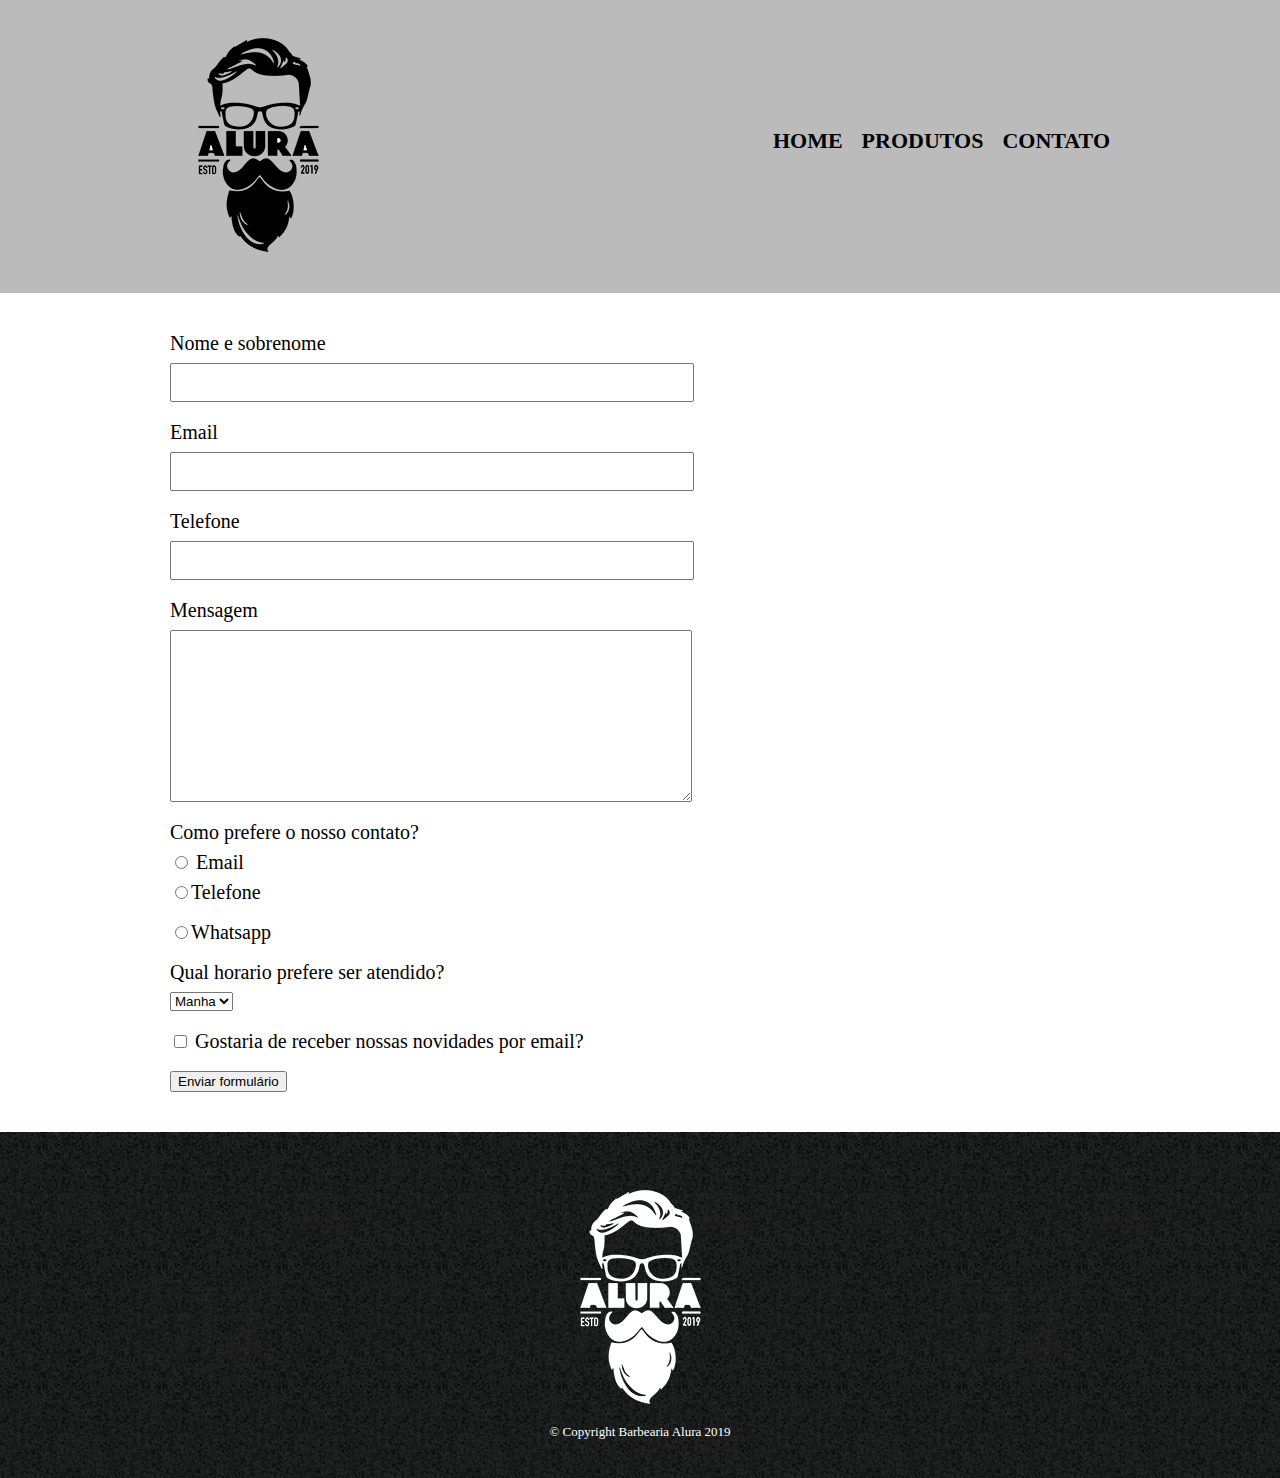
==== contato.html @ 52481e88 "3-Tipos de campos diferentes-Seleccionando opcoes" ====
<!DOCTYPE html>
<html>
    <head>
        <meta charset="UTF-8">
        <title>Produtos - Barbearia Alura</title>
        <link rel="stylesheet" href="reset.css">
        <link rel="stylesheet" href="style.css">
    </head>
    <body>
        <header>
            <div class="caixa">
                <h1><img src="logo.png" ></h1>

                <nav>
                    <ul>
                        <li><a href="index.html">Home</a></li>
                        <li><a href="produtos.html">Produtos</a></li>
                        <li><a href="contato.html">Contato</a></li>
                    </ul>
                </nav>
            </div>
        </header> 

        <main>
            <form>
                <label for="nomesobrenome">Nome e sobrenome</label>
                <input type="text" id="nomesobrenome" class="input-padrao">

                <label for="email">Email</label>
                <input type="text" id="email" class="input-padrao">

                <label for="telefone">Telefone</label>
                <input type="text" id="telefone" class="input-padrao">

                <label for="mensagem">Mensagem</label>
                <textarea id="mensagem" cols="70" rows="10" class="input-padrao"></textarea>

                <div>
                    <p>Como prefere o nosso contato?</p>
                    <label for="radio-email"><input type="radio" name="contato" value="email" id="radio-email"> Email</label>

                    <label for="radio-telefone"><input type="radio" name="contato" value="telefone" id="radio-telefone">Telefone</label>

                    <label for="radio-whatsapp" class="checkbox"><input type="radio" name="contato" value="whatsapp" id="radio-whatsapp">Whatsapp</label>
                </div>

                <div>
                    <p>Qual horario prefere ser atendido? </p>
                    <select>
                        <option>Manha</option>
                        <option>Tarde</option>
                        <option>Noite</option>

                    </select>
                </div>    
                
                <label class="checkbox"><input type="checkbox"> Gostaria de receber nossas novidades por email?</label>                

                <input type="submit" value="Enviar formulário">
            </form>

        </main>

        <footer>
            <img src="logo-branco.png">
            <p class="copyright">&copy; Copyright Barbearia Alura 2019</p>
        </footer>
    </body>
</html>
---- style.css ----
header {
    background: #bbbbbb;
    padding: 20px;
}

.caixa {
    position: relative;
    width: 940px;
    margin: 0 auto;
}

nav {
    position: absolute;
    top: 110px;
    right: 0;
}

nav li {
    display: inline;
    margin: 0 0 0 15px;
}

nav a {
    text-transform: uppercase;
    color: #000000;
    font-weight: bold;
    font-size: 22px;
    text-decoration: none;
}

nav a:hover {
    color: #c78c19;
    text-decoration: underline;
}

.produtos {
    width: 940px;
    margin: 0 auto;
    padding: 50px 0;
}

.produtos li {
    display: inline-block;
    text-align: center;
    width: 30%;
    vertical-align: top;
    margin: 0 1.5%;
    padding: 30px 20px;
    box-sizing: border-box;
    border: 2px solid #000000;
    border-radius: 10px;
}

.produtos li:hover {
    border-color: #c78c19;
}

.produtos li:active {
    border-color: #088c19;
}

.produtos li:active h2 {
    font-size: 34px;
}

.produtos h2 {
    font-size: 20px;
    font-weight: bold;
}
.produto-descricao {
    font-size: 18px;
}

.produto-preco {
    font-size: 22px;
    font-weight: bold;
    margin-top: 10px ;
}

footer {
    text-align: center;
    background: url(bg.jpg);
    padding: 40px 0;
}

.copyright {
    color: #ffffff;
    font-size: 13px;
    margin: 20px 0 002;
}

main {
    width: 940px;
    margin: 0 auto;
}

form {
    margin: 40px 0;
}

form label, form p {
    display: block;
    font-size: 20px;
    margin: 0 0 10px;
}

.input-padrao {
    display: block;
    margin: 0 0 20px;
    padding: 10px 25px;
    width: 50%;
}

.checkbox {
    margin: 20px 0;
}
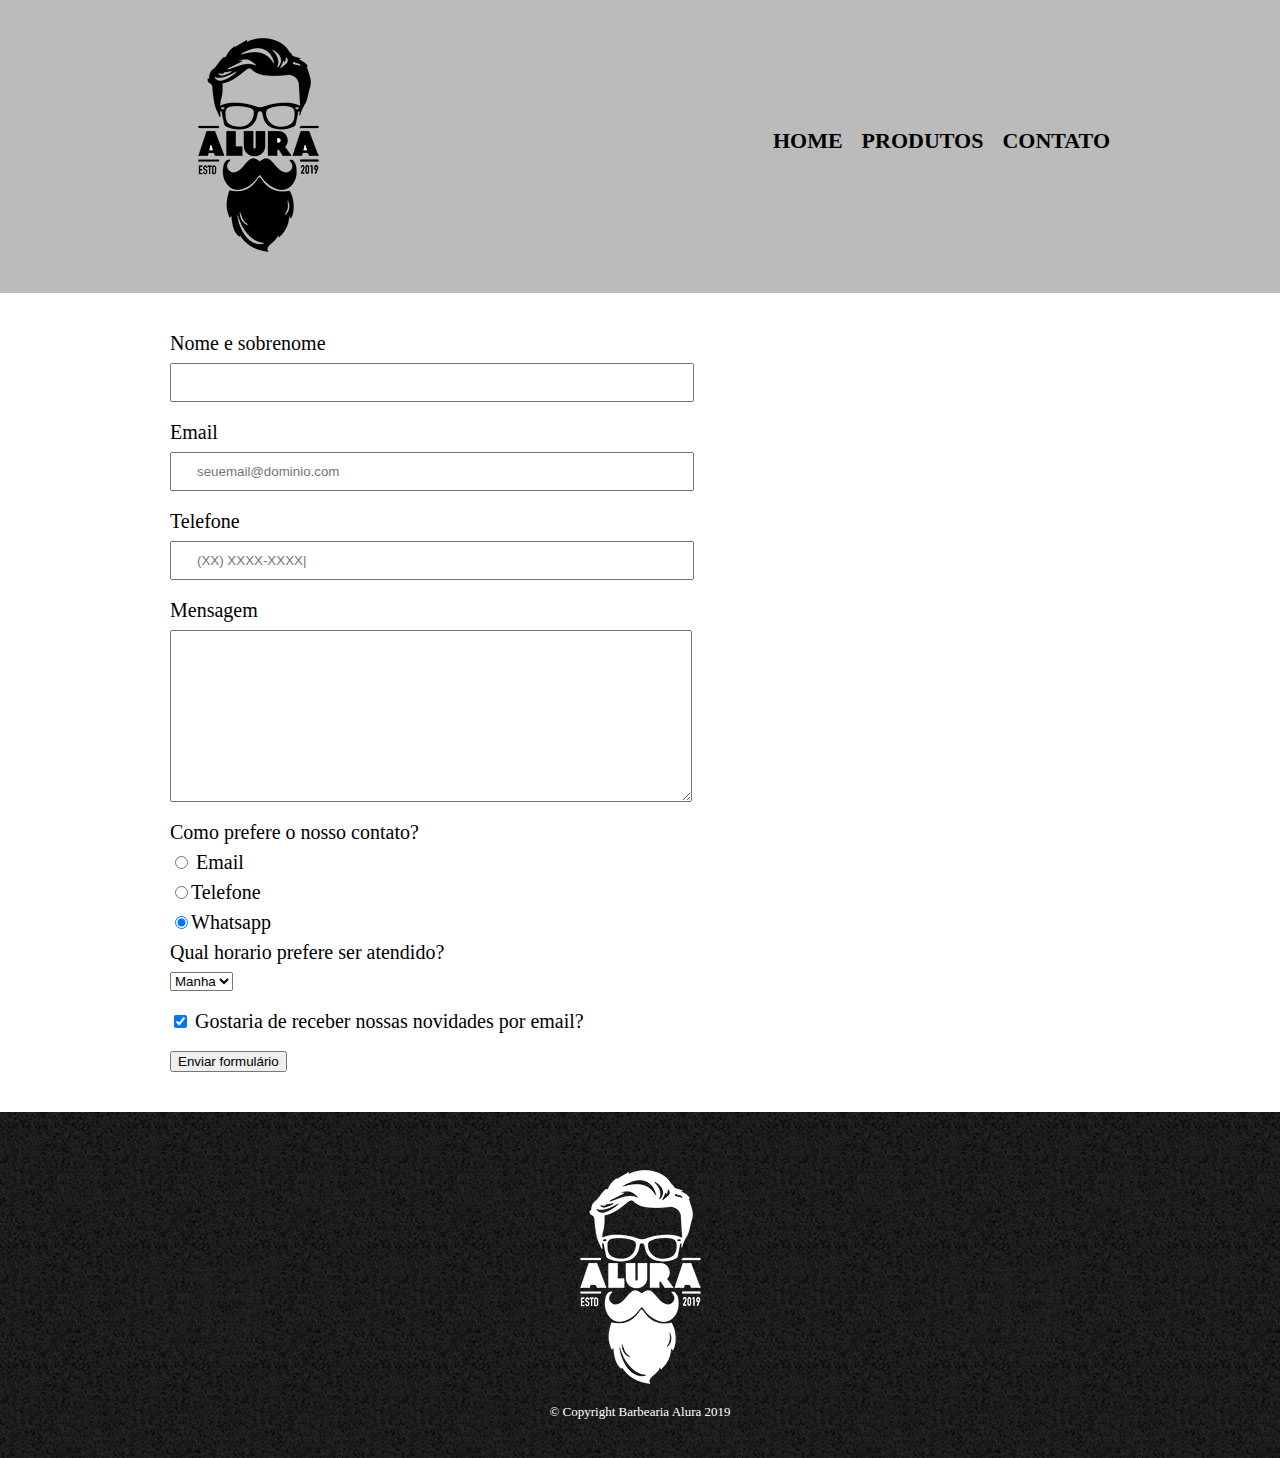
==== commit 3d5a742b: "4-Melhorando a semântica-Dados importantes nos inputs" ====
--- a/contato.html
+++ b/contato.html
@@ -24,16 +24,16 @@
         <main>
             <form>
                 <label for="nomesobrenome">Nome e sobrenome</label>
-                <input type="text" id="nomesobrenome" class="input-padrao">
+                <input type="text" id="nomesobrenome" class="input-padrao" required>
 
                 <label for="email">Email</label>
-                <input type="text" id="email" class="input-padrao">
+                <input type="email" id="email" class="input-padrao" required placeholder="seuemail@dominio.com">
 
                 <label for="telefone">Telefone</label>
-                <input type="text" id="telefone" class="input-padrao">
+                <input type="tel" id="telefone" class="input-padrao" required placeholder="(XX) XXXX-XXXX|">
 
                 <label for="mensagem">Mensagem</label>
-                <textarea id="mensagem" cols="70" rows="10" class="input-padrao"></textarea>
+                <textarea id="mensagem" cols="70" rows="10" class="input-padrao" required></textarea>
 
                 <div>
                     <p>Como prefere o nosso contato?</p>
@@ -41,7 +41,7 @@
 
                     <label for="radio-telefone"><input type="radio" name="contato" value="telefone" id="radio-telefone">Telefone</label>
 
-                    <label for="radio-whatsapp" class="checkbox"><input type="radio" name="contato" value="whatsapp" id="radio-whatsapp">Whatsapp</label>
+                    <label for="radio-whatsapp"><input type="radio" name="contato" value="whatsapp" id="radio-whatsapp" checked>Whatsapp</label>
                 </div>
 
                 <div>
@@ -54,7 +54,7 @@
                     </select>
                 </div>    
                 
-                <label class="checkbox"><input type="checkbox"> Gostaria de receber nossas novidades por email?</label>                
+                <label class="checkbox"><input type="checkbox" checked> Gostaria de receber nossas novidades por email?</label>                
 
                 <input type="submit" value="Enviar formulário">
             </form>
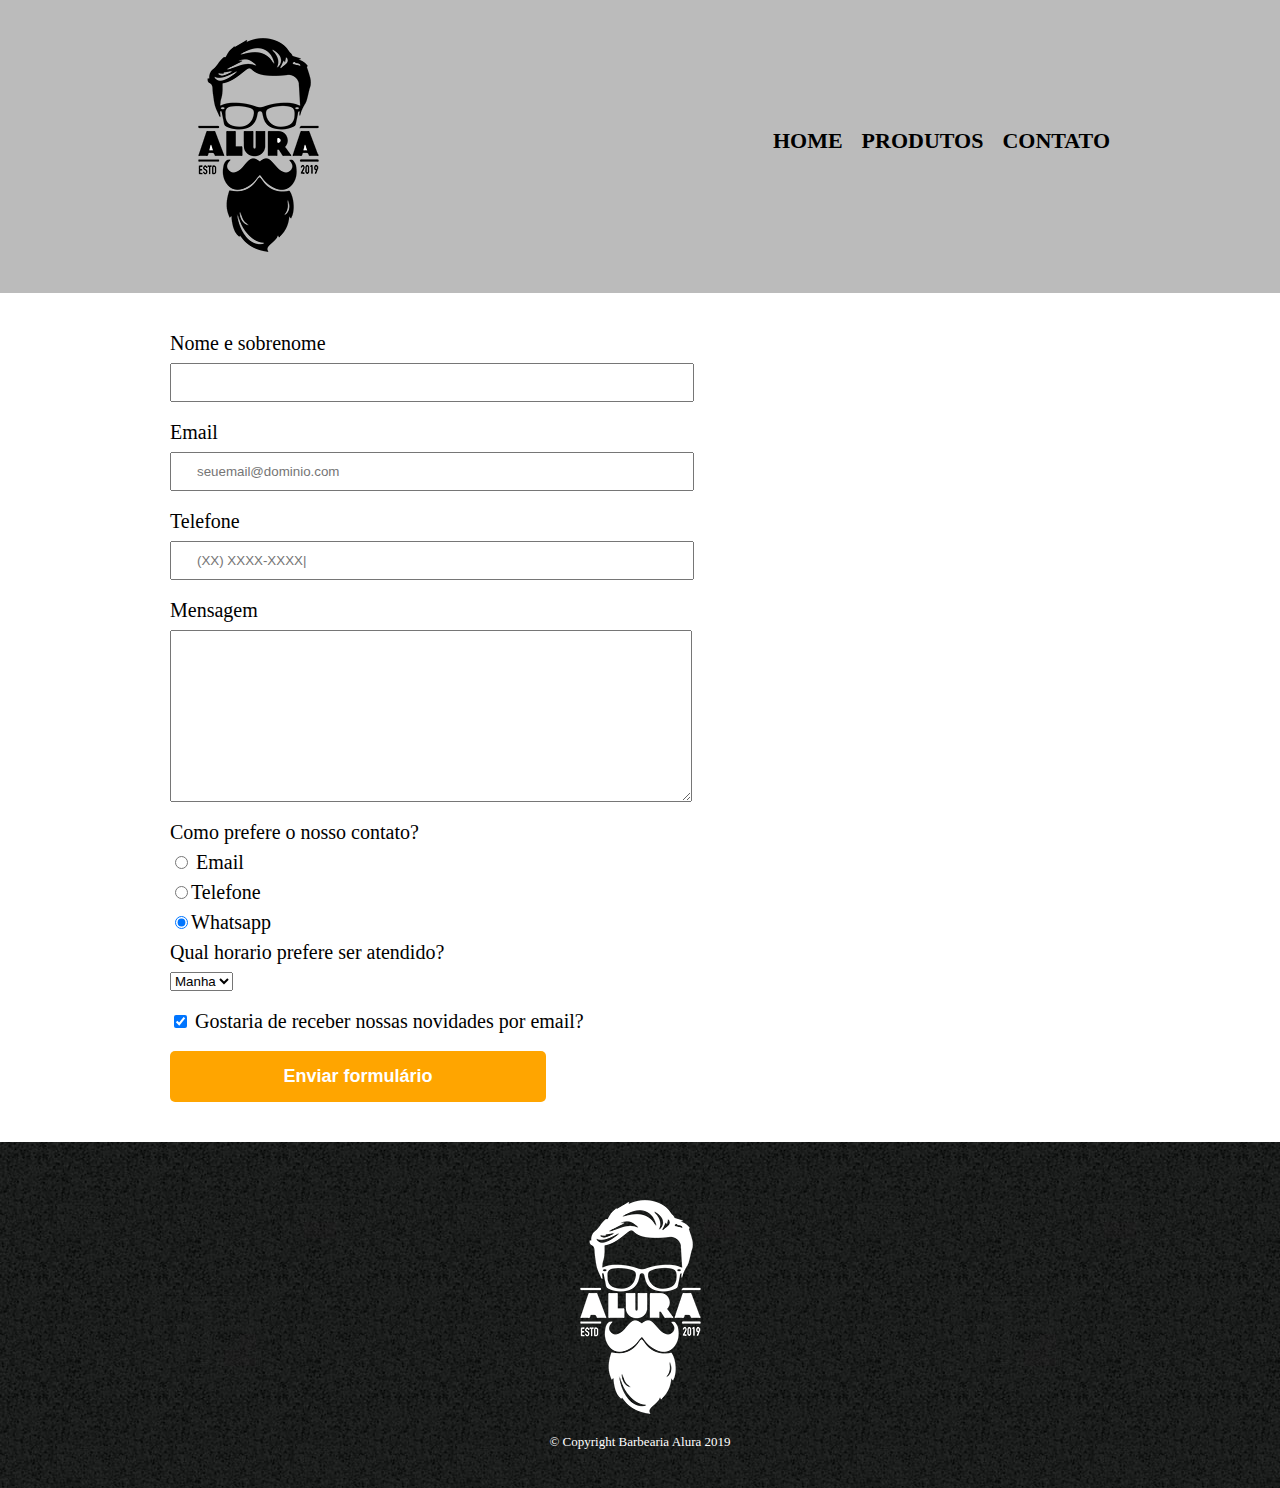
==== commit b4515252: "5-CSS avançado-O que sao transicoes?" ====
--- a/contato.html
+++ b/contato.html
@@ -9,7 +9,7 @@
     <body>
         <header>
             <div class="caixa">
-                <h1><img src="logo.png" ></h1>
+                <h1><img src="logo.png" alt="Logo da Barbearia Alura" ></h1>
 
                 <nav>
                     <ul>
@@ -35,34 +35,34 @@
                 <label for="mensagem">Mensagem</label>
                 <textarea id="mensagem" cols="70" rows="10" class="input-padrao" required></textarea>
 
-                <div>
-                    <p>Como prefere o nosso contato?</p>
+                <fieldset>
+                    <legend>Como prefere o nosso contato?</legend>
                     <label for="radio-email"><input type="radio" name="contato" value="email" id="radio-email"> Email</label>
 
                     <label for="radio-telefone"><input type="radio" name="contato" value="telefone" id="radio-telefone">Telefone</label>
 
                     <label for="radio-whatsapp"><input type="radio" name="contato" value="whatsapp" id="radio-whatsapp" checked>Whatsapp</label>
-                </div>
+                </fieldset>
 
-                <div>
-                    <p>Qual horario prefere ser atendido? </p>
+                <fieldset>
+                    <legend>Qual horario prefere ser atendido? </legend>
                     <select>
                         <option>Manha</option>
                         <option>Tarde</option>
                         <option>Noite</option>
 
                     </select>
-                </div>    
+                </fieldset>    
                 
                 <label class="checkbox"><input type="checkbox" checked> Gostaria de receber nossas novidades por email?</label>                
 
-                <input type="submit" value="Enviar formulário">
+                <input type="submit" value="Enviar formulário" class="enviar">
             </form>
 
         </main>
 
         <footer>
-            <img src="logo-branco.png">
+            <img src="logo-branco.png" alt="Logo da Barbearia Alura">
             <p class="copyright">&copy; Copyright Barbearia Alura 2019</p>
         </footer>
     </body>
--- a/style.css
+++ b/style.css
@@ -98,7 +98,7 @@
     margin: 40px 0;
 }
 
-form label, form p {
+form label, form legend {
     display: block;
     font-size: 20px;
     margin: 0 0 10px;
@@ -113,4 +113,21 @@
 
 .checkbox {
     margin: 20px 0;
+}
+
+.enviar {
+    width: 40%;
+    padding: 15px 0;
+    background: orange;
+    font-size: 18px;
+    color: white;
+    font-weight: bold;
+    border: none;
+    border-radius: 5px;
+    transition: 1s background;
+    cursor: pointer;
+}
+
+.enviar:hover {
+    background: darkorange;
 }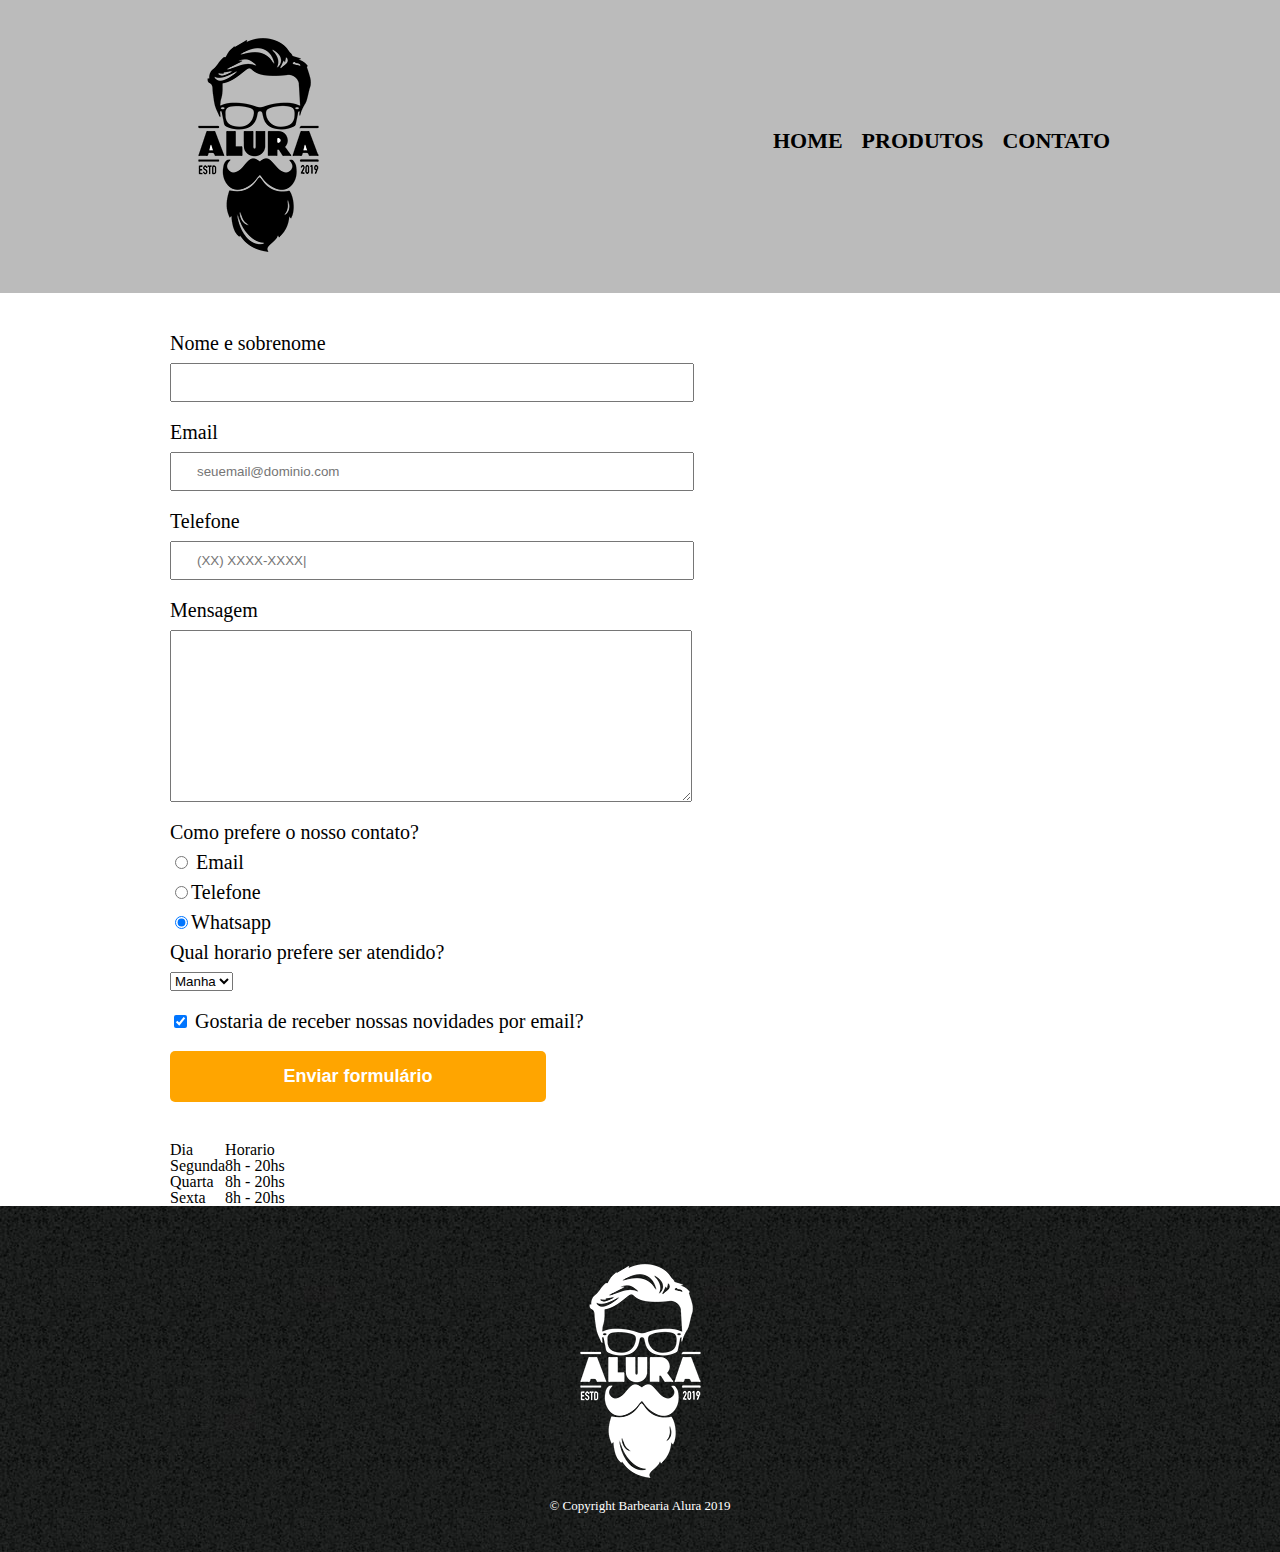
==== commit e9722fd0: "6-Estrutura de tabelas-Tabela básica" ====
--- a/contato.html
+++ b/contato.html
@@ -59,6 +59,25 @@
                 <input type="submit" value="Enviar formulário" class="enviar">
             </form>
 
+            <table>
+                <tr>
+                    <td>Dia</td>
+                    <td>Horario</td>
+                </tr>
+                <tr>
+                    <td>Segunda</td>
+                    <td>8h - 20hs</td>
+                </tr>
+                <tr>
+                    <td>Quarta</td>
+                    <td>8h - 20hs</td>
+                </tr>
+                <tr>
+                    <td>Sexta</td>
+                    <td>8h - 20hs</td>
+                </tr>
+            </table>
+
         </main>
 
         <footer>
--- a/style.css
+++ b/style.css
@@ -124,10 +124,11 @@
     font-weight: bold;
     border: none;
     border-radius: 5px;
-    transition: 1s background;
+    transition: 1s all;
     cursor: pointer;
 }
 
 .enviar:hover {
     background: darkorange;
+    transform: scale(1.2); /* rotate(70deg);*/
 }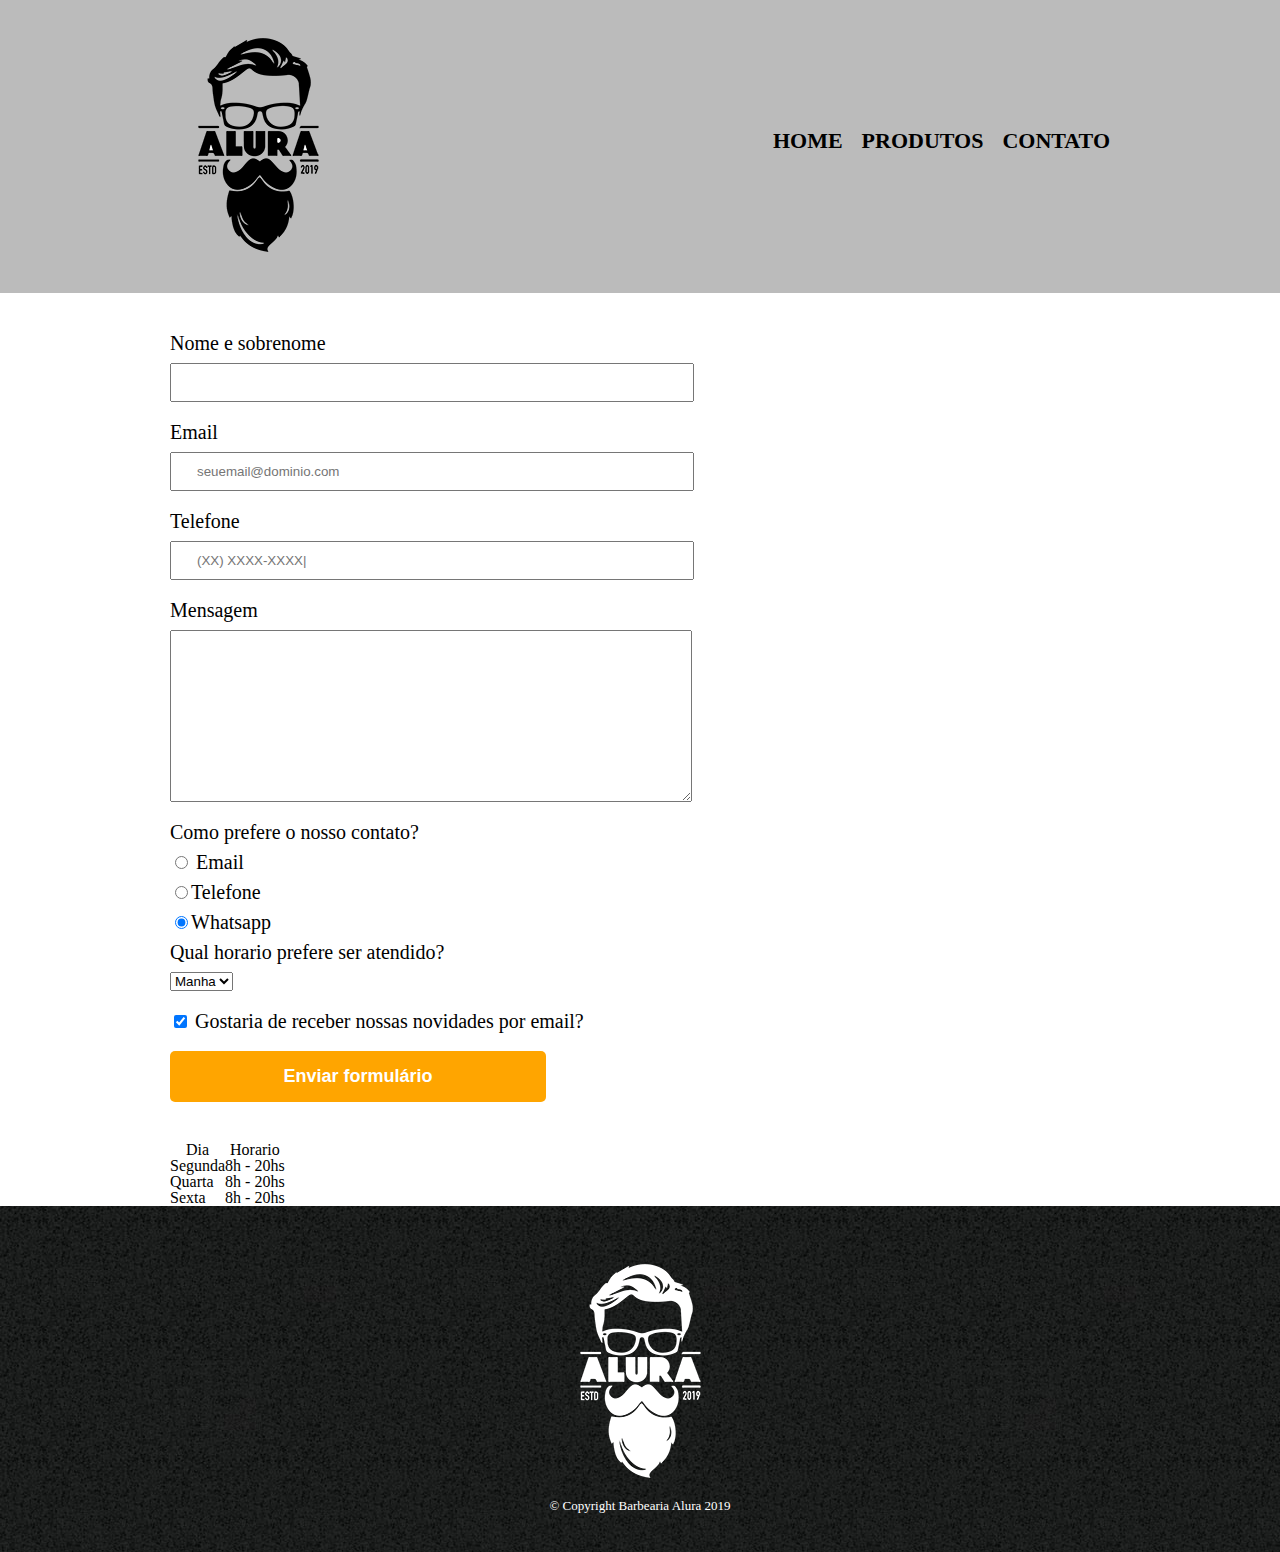
==== commit ad76dadc: "6-Estrutura de tabelas-Tags semanticas" ====
--- a/contato.html
+++ b/contato.html
@@ -60,22 +60,26 @@
             </form>
 
             <table>
-                <tr>
-                    <td>Dia</td>
-                    <td>Horario</td>
-                </tr>
-                <tr>
-                    <td>Segunda</td>
-                    <td>8h - 20hs</td>
-                </tr>
-                <tr>
-                    <td>Quarta</td>
-                    <td>8h - 20hs</td>
-                </tr>
-                <tr>
-                    <td>Sexta</td>
-                    <td>8h - 20hs</td>
-                </tr>
+                <thead>
+                    <tr>
+                        <th>Dia</th>
+                        <th>Horario</th>
+                    </tr>
+                </thead>
+                <tbody>
+                    <tr>
+                        <td>Segunda</td>
+                        <td>8h - 20hs</td>
+                    </tr>
+                    <tr>
+                        <td>Quarta</td>
+                        <td>8h - 20hs</td>
+                    </tr>
+                    <tr>
+                        <td>Sexta</td>
+                        <td>8h - 20hs</td>
+                    </tr>
+                </tbody>
             </table>
 
         </main>
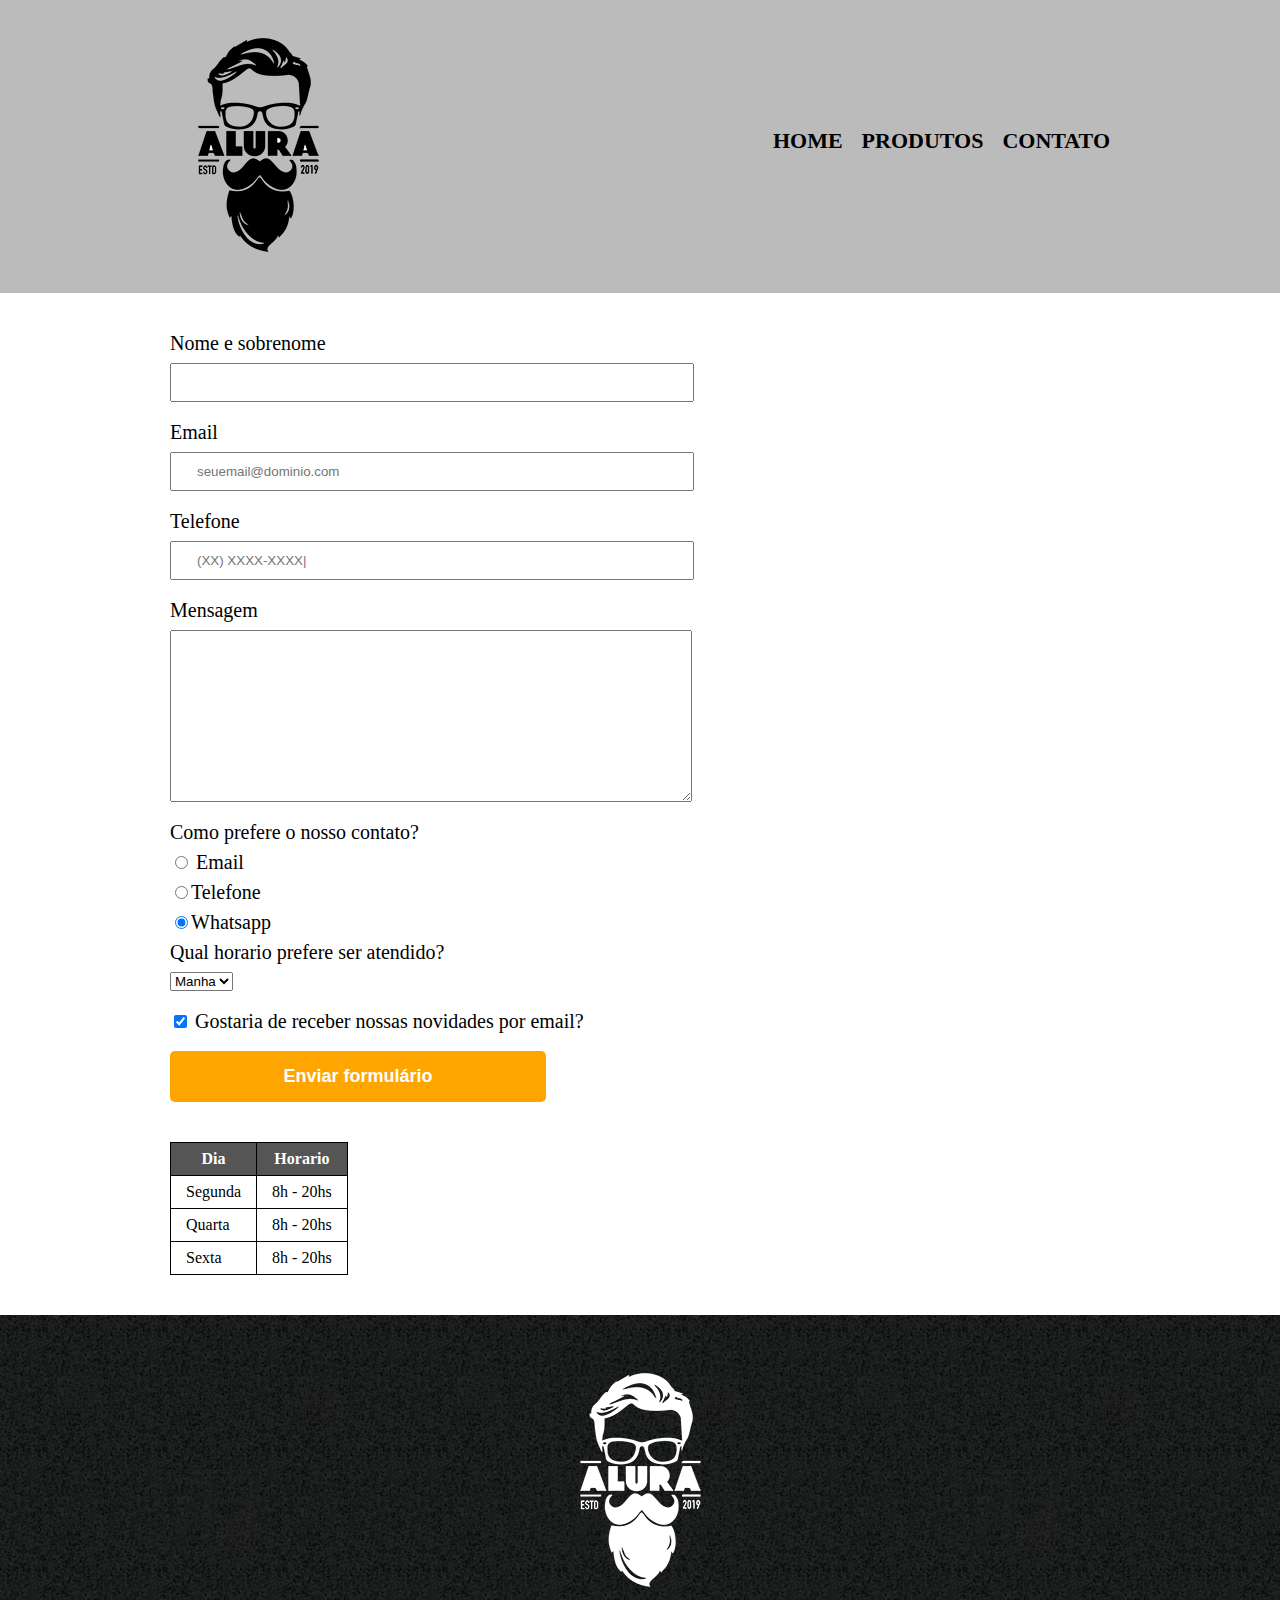
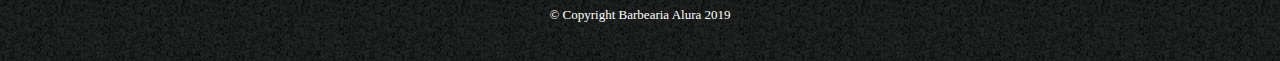
==== commit 345dc7be: "6-Estrutura de tabelas-Estilos na tabela" ====
--- a/contato.html
+++ b/contato.html
@@ -2,7 +2,7 @@
 <html>
     <head>
         <meta charset="UTF-8">
-        <title>Produtos - Barbearia Alura</title>
+        <title>Contato - Barbearia Alura</title>
         <link rel="stylesheet" href="reset.css">
         <link rel="stylesheet" href="style.css">
     </head>
--- a/style.css
+++ b/style.css
@@ -131,4 +131,19 @@
 .enviar:hover {
     background: darkorange;
     transform: scale(1.2); /* rotate(70deg);*/
+}
+
+table {
+    margin: 20px 0 40px;
+}
+
+thead {
+    background: #555555;
+    color: white;
+    font-weight: bold;
+}
+
+td, th {
+    border: 1px solid #000000;
+    padding: 8px 15px;
 }